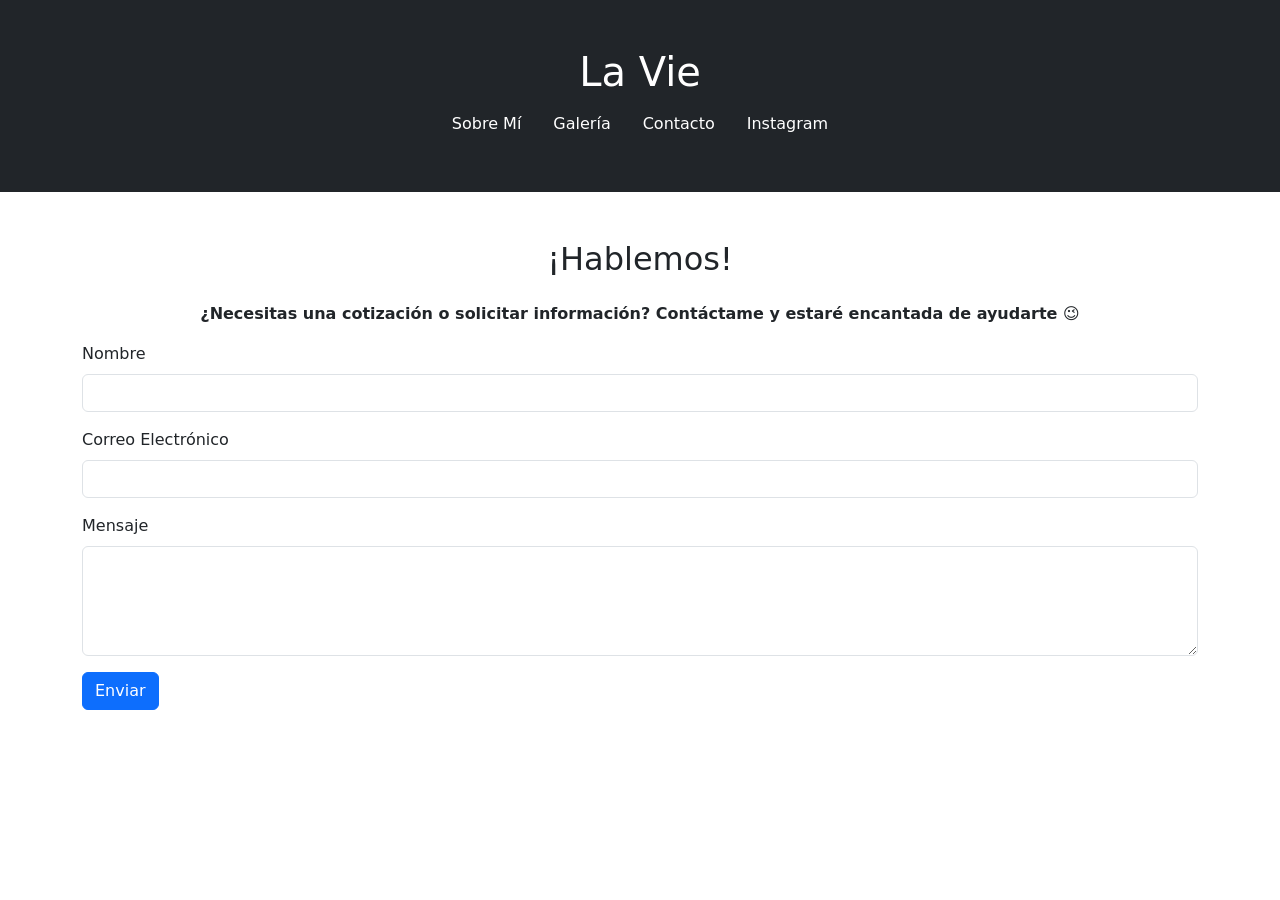
==== contacto.html @ 03bf1da3 "Ver. 1.0" ====
<!DOCTYPE html>
<html lang="en">
<head>
    <meta charset="UTF-8">
    <meta name="viewport" content="width=device-width, initial-scale=1.0">
        <link href="https://cdn.jsdelivr.net/npm/bootstrap@5.3.7/dist/css/bootstrap.min.css" rel="stylesheet" integrity="sha384-LN+7fdVzj6u52u30Kp6M/trliBMCMKTyK833zpbD+pXdCLuTusPj697FH4R/5mcr" crossorigin="anonymous">
    <link rel="stylesheet" href="./assets/styles.css">
    <title>Contacto | La Vie</title>
</head>
<body>
<div>
<header class="bg-dark text-white text-center py-5">
<h1>La Vie</h1>
<nav>
    <ul class="nav justify-content-center">
        <li class="nav-item">
            <a class="nav-link text-white" href="sobre-mi.html">Sobre Mí</a>
        </li>
        <li class="nav-item">
            <a class="nav-link text-white" href="galeria.html">Galería</a>
        </li>
        <li class="nav-item">
            <a class="nav-link text-white" href="contacto.html">Contacto</a>
        </li>
        <li class="nav-item">
            <a class="nav-link text-white" href="https://www.instagram.com/lavie__ph/">Instagram</a>
        </li>
    </ul>
</nav>
</header>
</div>
        <!--Formulario de Contacto-->
    <div class="container mt-5" id="contact">
        <h2 class="text-center mb-4">¡Hablemos!</h2>
        <p class="fw-bold text-center">¿Necesitas una cotización o solicitar información? Contáctame y estaré encantada de ayudarte 😉</p>
        <form>
            <div class="mb-3">
                <label for="name" class="form-label">Nombre</label>
                <input type="text" class="form-control" id="name" required>
            </div>
            <div class="mb-3">
                <label for="email" class="form-label">Correo Electrónico</label>
                <input type="email" class="form-control" id="email" required>
            </div>
            <div class="mb-3">
                <label for="message" class="form-label">Mensaje</label>
                <textarea class="form-control" id="message" rows="4" required></textarea>
            </div>
            <button type="submit" class="btn btn-primary">Enviar</button>
        </form>
    </div>
    <!--Script-->
    <script src="https://cdn.jsdelivr.net/npm/bootstrap@5.3.7/dist/js/bootstrap.bundle.min.js" integrity="sha384-ndDqU0Gzau9qJ1lfW4pNLlhNTkCfHzAVBReH9diLvGRem5+R9g2FzA8ZGN954O5Q" crossorigin="anonymous"></script>
</body>
</html>
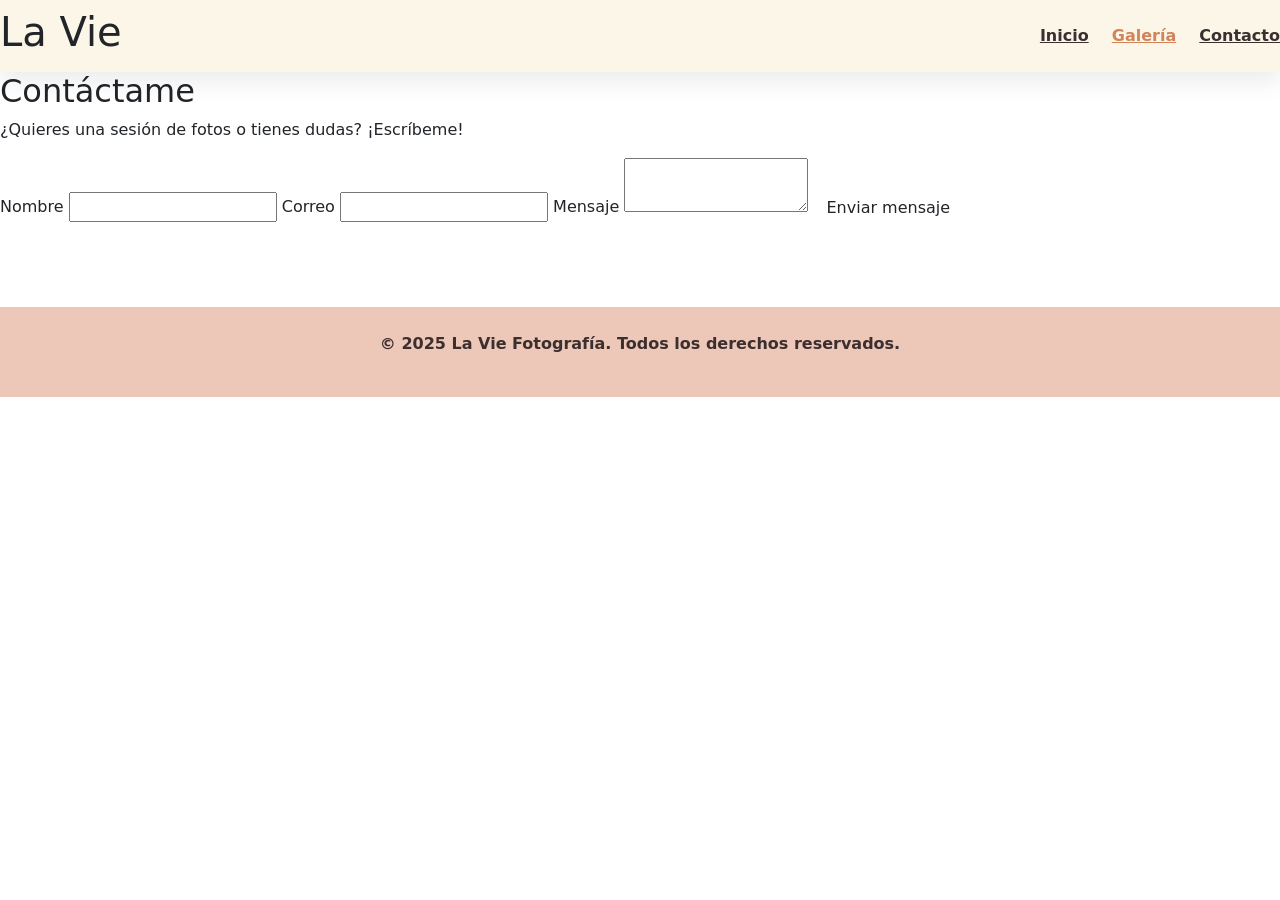
==== commit 59534204: "Version 1.1" ====
--- a/contacto.html
+++ b/contacto.html
@@ -1,55 +1,49 @@
 <!DOCTYPE html>
-<html lang="en">
+<html lang="es">
 <head>
-    <meta charset="UTF-8">
-    <meta name="viewport" content="width=device-width, initial-scale=1.0">
-        <link href="https://cdn.jsdelivr.net/npm/bootstrap@5.3.7/dist/css/bootstrap.min.css" rel="stylesheet" integrity="sha384-LN+7fdVzj6u52u30Kp6M/trliBMCMKTyK833zpbD+pXdCLuTusPj697FH4R/5mcr" crossorigin="anonymous">
-    <link rel="stylesheet" href="./assets/styles.css">
-    <title>Contacto | La Vie</title>
-</head>
+    <meta charset="UTF-8" />
+    <meta name="viewport" content="width=device-width, initial-scale=1.0" />
+    <title>Contacto - La Vie</title>
+    <link rel="stylesheet" href="/assets/styles.css" />
+ <link href="https://cdn.jsdelivr.net/npm/bootstrap@5.3.8/dist/css/bootstrap.min.css" rel="stylesheet" integrity="sha384-sRIl4kxILFvY47J16cr9ZwB07vP4J8+LH7qKQnuqkuIAvNWLzeN8tE5YBujZqJLB" crossorigin="anonymous">
+  </head>
 <body>
-<div>
-<header class="bg-dark text-white text-center py-5">
-<h1>La Vie</h1>
-<nav>
-    <ul class="nav justify-content-center">
-        <li class="nav-item">
-            <a class="nav-link text-white" href="sobre-mi.html">Sobre Mí</a>
-        </li>
-        <li class="nav-item">
-            <a class="nav-link text-white" href="galeria.html">Galería</a>
-        </li>
-        <li class="nav-item">
-            <a class="nav-link text-white" href="contacto.html">Contacto</a>
-        </li>
-        <li class="nav-item">
-            <a class="nav-link text-white" href="https://www.instagram.com/lavie__ph/">Instagram</a>
-        </li>
-    </ul>
-</nav>
-</header>
+
+<!--Botones del navegador-->
+   <div class="container-nav">
+<header class="navbar">
+        <h1 class="logo">La Vie</h1>
+        <nav>
+            <a href="home.html">Inicio</a>
+            <a href="galeria.html" class="active">Galería</a>
+            <a href="contacto.html">Contacto</a>
+        </nav>
+    </header>
 </div>
-        <!--Formulario de Contacto-->
-    <div class="container mt-5" id="contact">
-        <h2 class="text-center mb-4">¡Hablemos!</h2>
-        <p class="fw-bold text-center">¿Necesitas una cotización o solicitar información? Contáctame y estaré encantada de ayudarte 😉</p>
-        <form>
-            <div class="mb-3">
-                <label for="name" class="form-label">Nombre</label>
-                <input type="text" class="form-control" id="name" required>
-            </div>
-            <div class="mb-3">
-                <label for="email" class="form-label">Correo Electrónico</label>
-                <input type="email" class="form-control" id="email" required>
-            </div>
-            <div class="mb-3">
-                <label for="message" class="form-label">Mensaje</label>
-                <textarea class="form-control" id="message" rows="4" required></textarea>
-            </div>
-            <button type="submit" class="btn btn-primary">Enviar</button>
+    <!--Formulario de contacto-->
+    <section class="contacto-container">
+        <h2>Contáctame</h2>
+        <p>¿Quieres una sesión de fotos o tienes dudas? ¡Escríbeme!</p>
+
+        <form class="form-contacto" onsubmit="enviarFormulario(event)">
+            <label>Nombre</label>
+            <input type="text" required>
+
+            <label>Correo</label>
+            <input type="email" required>
+
+            <label>Mensaje</label>
+            <textarea required></textarea>
+
+            <button type="submit" class="btn">Enviar mensaje</button>
         </form>
-    </div>
-    <!--Script-->
-    <script src="https://cdn.jsdelivr.net/npm/bootstrap@5.3.7/dist/js/bootstrap.bundle.min.js" integrity="sha384-ndDqU0Gzau9qJ1lfW4pNLlhNTkCfHzAVBReH9diLvGRem5+R9g2FzA8ZGN954O5Q" crossorigin="anonymous"></script>
+    </section>
+
+    <footer class="footer">
+        <p>© 2025 La Vie Fotografía. Todos los derechos reservados.</p>
+    </footer>
+
+  <!--Script-->
+ <script src="https://cdn.jsdelivr.net/npm/bootstrap@5.3.8/dist/js/bootstrap.bundle.min.js" integrity="sha384-FKyoEForCGlyvwx9Hj09JcYn3nv7wiPVlz7YYwJrWVcXK/BmnVDxM+D2scQbITxI" crossorigin="anonymous"></script></body>
 </body>
 </html>
--- a/assets/styles.css
+++ b/assets/styles.css
@@ -0,0 +1,129 @@
+/* Paleta de Colores*/
+:root {
+  --color-primary: #d1845a;
+  --color-peach: #edc7b7;
+  --color-soft: #ffe8df;
+  --color-cream: #faf3dd;
+  --color-dark: #3b2f2f;
+
+  --text-dark: #3b2f2f;
+  --text-light: #ffffff;
+
+  --shadow-soft: 0 10px 25px rgba(0, 0, 0, 0.08);
+  --shadow-hover: 0 15px 35px rgba(0, 0, 0, 0.12);
+}
+
+/* Estilos Globales */
+body {
+  font-family: "Montserrat", sans-serif;
+  background: var(--color-cream);
+  color: var(--text-dark);
+  margin: 0;
+  padding: 0;
+  line-height: 1.6;
+}
+
+img {
+  max-width: 100%;
+  border-radius: 12px;
+}
+
+/* Transiciones suaves globales */
+* {
+  transition: 0.25s ease;
+}
+
+/* Navbar */
+.navbar {
+  background: rgba(250, 243, 221, 0.7);
+  backdrop-filter: blur(8px);
+  padding: 15px 40px;
+  box-shadow: var(--shadow-soft);
+}
+
+.navbar a {
+  color: var(--color-dark);
+  font-weight: 600;
+  margin-left: 18px;
+}
+
+.navbar a:hover,
+.navbar .active {
+  color: var(--color-primary);
+}
+
+/* Hero */
+.hero {
+  text-align: center;
+  padding: 140px 20px;
+  color: var(--text-light);
+
+  /* 🎨 Imagen de fondo */
+  background-image: url("/assets/images/foto-galeria3.JPG"); /* cambia esta ruta */
+  background-size: cover;       /* hace que la imagen cubra todo */
+  background-position: center;  /* centra la imagen */
+  background-repeat: no-repeat;
+
+  /* 🟠 capa semitransparente para mejor lectura */
+  position: relative;
+}
+
+.hero::before {
+  content: "";
+  position: absolute;
+  inset: 0;
+  background: rgba(0, 0, 0, 0.25); /* oscurece sutilmente, ajustable */
+  backdrop-filter: blur(1px);      /* un toque estético */
+  z-index: 0;
+}
+
+.hero * {
+  position: relative;
+  z-index: 1;
+}
+
+.hero .title {
+  font-size: 2.7rem;
+  font-weight: 700;
+}
+
+.hero button a {
+  background: var(--color-primary);
+  color: var(--text-light);
+  padding: 12px 28px;
+  border-radius: 50px;
+  text-decoration: none;
+  display: inline-block;
+  box-shadow: var(--shadow-soft);
+}
+
+.hero button a:hover {
+  background: var(--color-dark);
+  box-shadow: var(--shadow-hover);
+}
+
+/* Sobre mí */
+.sobre-mi {
+  margin: 40px auto;
+  max-width: 700px;
+  background: var(--color-soft);
+  padding: 25px 30px;
+  border-radius: 16px;
+  box-shadow: var(--shadow-soft);
+  font-size: 1.1rem;
+}
+
+.sobre-mi:hover {
+  transform: translateY(-5px);
+  box-shadow: var(--shadow-hover);
+}
+
+/* Footer */
+.footer {
+  text-align: center;
+  padding: 25px 0;
+  margin-top: 80px;
+  background: var(--color-peach);
+  color: var(--color-dark);
+  font-weight: 600;
+}
